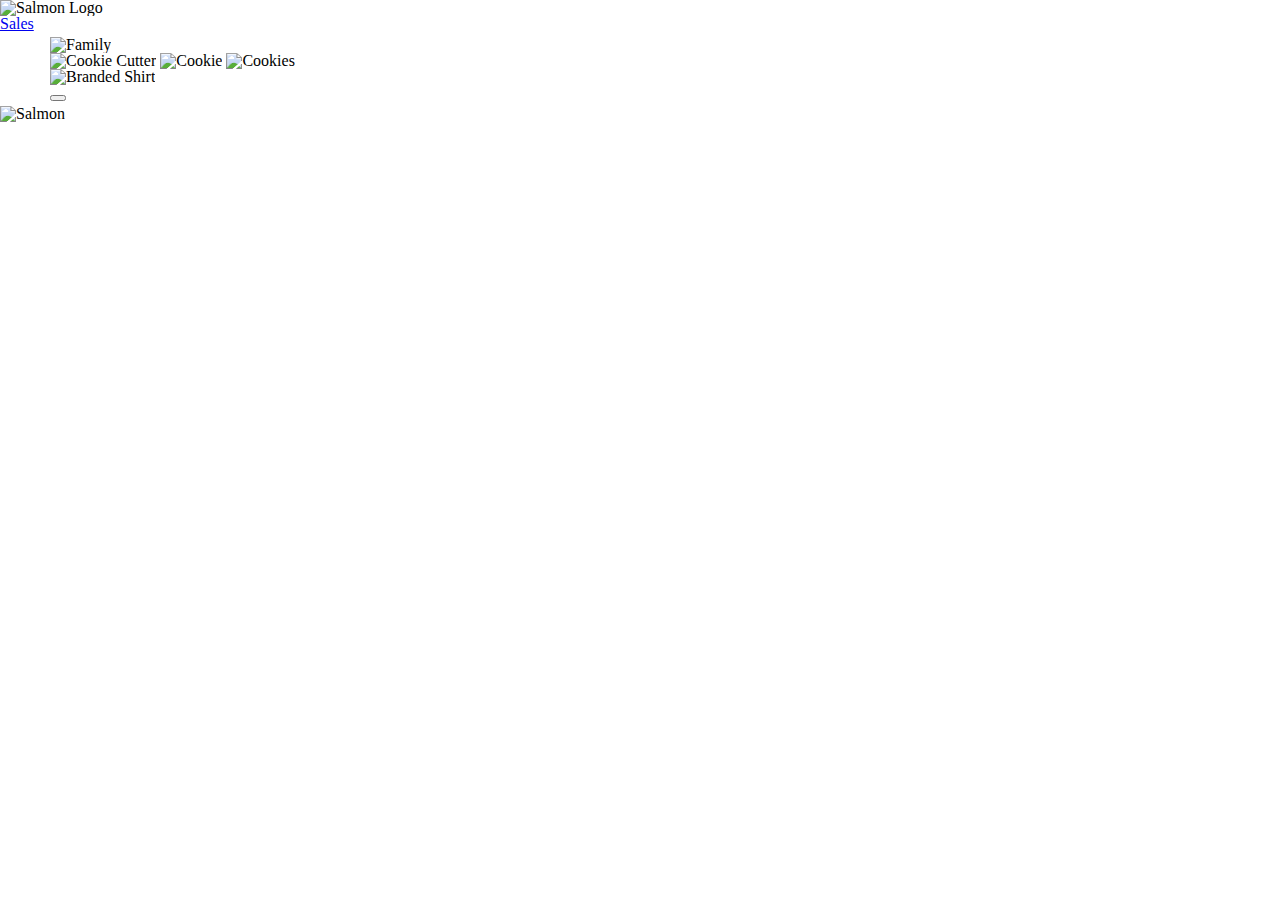
==== index.html @ cb688b3b "Setup basic HTML structure" ====
<!DOCTYPE html>
<html lang="en">
<head>
  <meta charset="UTF-8">
  <meta name="viewport" content="width=device-width, initial-scale=1.0">
  <title>Document</title>

  <link rel="stylesheet" href="css/style.css">
  <link rel="stylesheet" href="css/reset.css">
</head>
<body>
  <header>
    <img src="" alt="Salmon Logo">
    <nav>
      <ul>
        <li><a href="sales.html">Sales</a></li>
      </ul>
    </nav>
  </header>
  <main>
    <section>
      <img src="" alt="Family">
    </section>

    <section>
      <img src="" alt="Cookie Cutter">
      <img src="" alt="Cookie">
      <img src="" alt="Cookies">
    </section>

    <section>
      <img src="" alt="Branded Shirt">
      <article>
        <h2></h2>
        <p></p>
        <button></button>
      </article>
    </section>
  </main>

  <footer>
    <section>
      <h3></h3>
      <ul>
        <li></li>
        <li></li>
        <li></li>
        <li></li>
        <li></li>
      </ul>
    </section>

    <section>
      <h3></h3>
      <ul>
        <li></li>
        <li></li>
        <li></li>
        <li></li>
        <li></li>
        <li></li>
        <li></li>
      </ul>
    </section>

    <section>
      <img src="" alt="Salmon">
    </section>
  </footer>
</body>
</html>
---- css/style.css ----
h1 {
  font-size: 32px;
  font-family: 'Exo 2', sans-serif;
}

h2 {
  font-size: 25px;
  font-family: 'Exo 2', sans-serif;
}

header {
  padding: 10px 0px 10px 40px;
}

main {
  padding: 5px 0px 5px 50px;
}

.location {
  padding: 10px;
}

.location h2 {
  text-decoration: underline;
  text-decoration-thickness: 0.05em;
}

.location ul {
  padding: 5px 0px 0px 15px;
}

.location ul li {
  padding-top: 2px;
  font-family: Verdana, Arial, Helvetica, sans-serif;
}

td {
  padding: 5px;
  font-family: Verdana, Arial, Helvetica, sans-serif;
}

th {
  padding: 5px;
  font-weight: bolder;
  font-family: 'Exo 2', sans-serif;
  text-align: left;
}
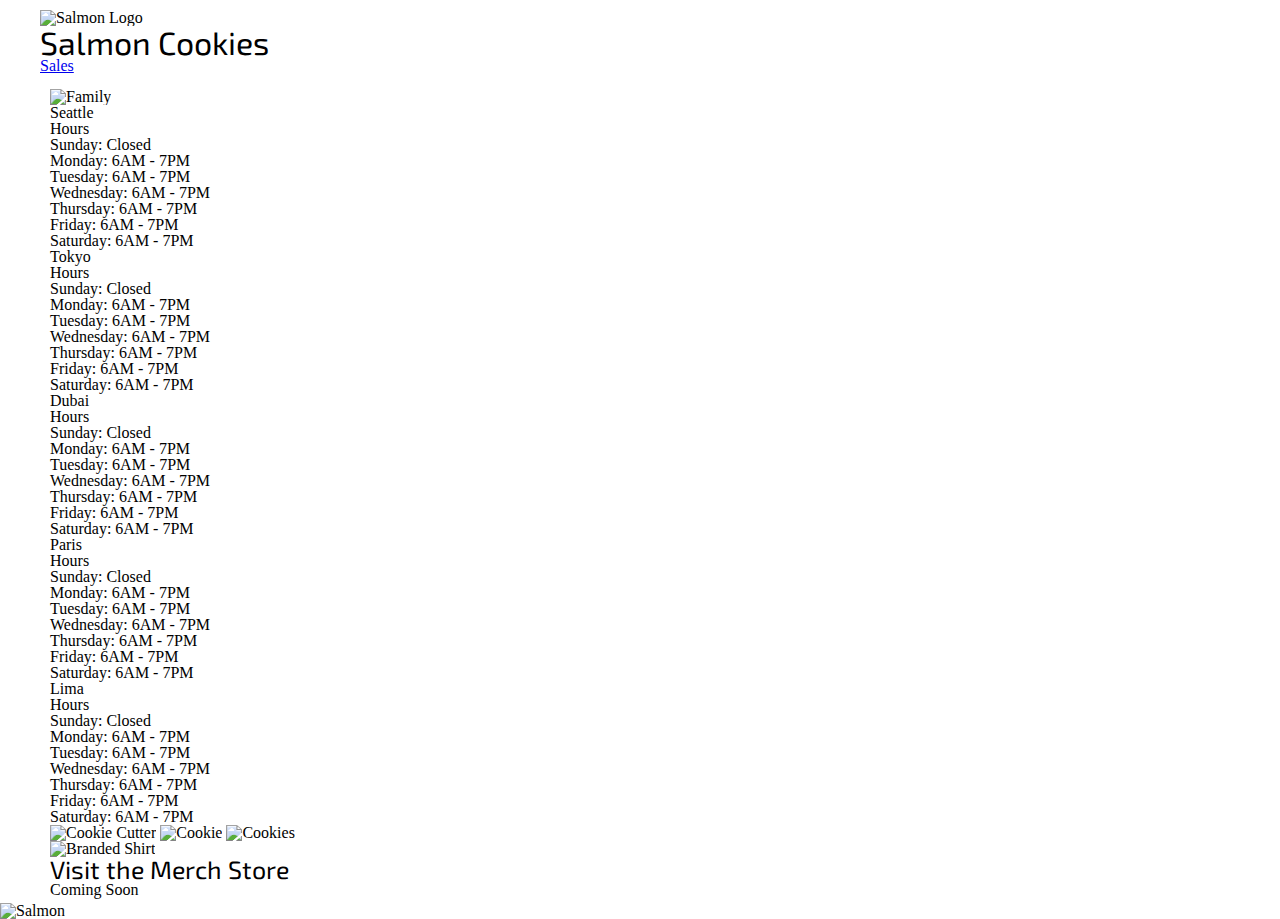
==== commit 3879d5dc: "Finalize HTML structure" ====
--- a/index.html
+++ b/index.html
@@ -4,13 +4,18 @@
   <meta charset="UTF-8">
   <meta name="viewport" content="width=device-width, initial-scale=1.0">
   <title>Document</title>
+  
+  <link rel="stylesheet" href="css/reset.css">
+  <link rel="stylesheet" href="css/style.css">
 
-  <link rel="stylesheet" href="css/style.css">
-  <link rel="stylesheet" href="css/reset.css">
+  <link rel="preconnect" href="https://fonts.googleapis.com">
+  <link rel="preconnect" href="https://fonts.gstatic.com" crossorigin>
+  <link href="https://fonts.googleapis.com/css2?family=Exo+2:wght@700" rel="stylesheet">
 </head>
 <body>
   <header>
     <img src="" alt="Salmon Logo">
+    <h1>Salmon Cookies</h1>
     <nav>
       <ul>
         <li><a href="sales.html">Sales</a></li>
@@ -23,6 +28,83 @@
     </section>
 
     <section>
+      <article>
+        <h3>Seattle</h3>
+        <address></address>
+        <h3>Hours</h3>
+        <ul>
+          <li>Sunday: Closed</li>
+          <li>Monday: 6AM - 7PM</li>
+          <li>Tuesday: 6AM - 7PM</li>
+          <li>Wednesday: 6AM - 7PM</li>
+          <li>Thursday: 6AM - 7PM</li>
+          <li>Friday: 6AM - 7PM</li>
+          <li>Saturday: 6AM - 7PM</li>
+        </ul>
+      </article>
+
+      <article>
+        <h3>Tokyo</h3>
+        <address></address>
+        <h3>Hours</h3>
+        <ul>
+          <li>Sunday: Closed</li>
+          <li>Monday: 6AM - 7PM</li>
+          <li>Tuesday: 6AM - 7PM</li>
+          <li>Wednesday: 6AM - 7PM</li>
+          <li>Thursday: 6AM - 7PM</li>
+          <li>Friday: 6AM - 7PM</li>
+          <li>Saturday: 6AM - 7PM</li>
+        </ul>
+      </article>
+
+      <article>
+        <h3>Dubai</h3>
+        <address></address>
+        <h3>Hours</h3>
+        <ul>
+          <li>Sunday: Closed</li>
+          <li>Monday: 6AM - 7PM</li>
+          <li>Tuesday: 6AM - 7PM</li>
+          <li>Wednesday: 6AM - 7PM</li>
+          <li>Thursday: 6AM - 7PM</li>
+          <li>Friday: 6AM - 7PM</li>
+          <li>Saturday: 6AM - 7PM</li>
+        </ul>
+      </article>
+
+      <article>
+        <h3>Paris</h3>
+        <address></address>
+        <h3>Hours</h3>
+        <ul>
+          <li>Sunday: Closed</li>
+          <li>Monday: 6AM - 7PM</li>
+          <li>Tuesday: 6AM - 7PM</li>
+          <li>Wednesday: 6AM - 7PM</li>
+          <li>Thursday: 6AM - 7PM</li>
+          <li>Friday: 6AM - 7PM</li>
+          <li>Saturday: 6AM - 7PM</li>
+        </ul>
+      </article>
+
+      <article>
+        <h3>Lima</h3>
+        <address></address>
+        <h3>Hours</h3>
+        <ul>
+          <li>Sunday: Closed</li>
+          <li>Monday: 6AM - 7PM</li>
+          <li>Tuesday: 6AM - 7PM</li>
+          <li>Wednesday: 6AM - 7PM</li>
+          <li>Thursday: 6AM - 7PM</li>
+          <li>Friday: 6AM - 7PM</li>
+          <li>Saturday: 6AM - 7PM</li>
+        </ul>
+      </article>
+    </section>
+
+    <section>
       <img src="" alt="Cookie Cutter">
       <img src="" alt="Cookie">
       <img src="" alt="Cookies">
@@ -31,41 +113,16 @@
     <section>
       <img src="" alt="Branded Shirt">
       <article>
-        <h2></h2>
-        <p></p>
-        <button></button>
+        <h2>Visit the Merch Store</h2>
+        <p>Coming Soon</p>
       </article>
     </section>
   </main>
 
   <footer>
     <section>
-      <h3></h3>
-      <ul>
-        <li></li>
-        <li></li>
-        <li></li>
-        <li></li>
-        <li></li>
-      </ul>
-    </section>
-
-    <section>
-      <h3></h3>
-      <ul>
-        <li></li>
-        <li></li>
-        <li></li>
-        <li></li>
-        <li></li>
-        <li></li>
-        <li></li>
-      </ul>
-    </section>
-
-    <section>
       <img src="" alt="Salmon">
     </section>
   </footer>
 </body>
-</html>+</html>
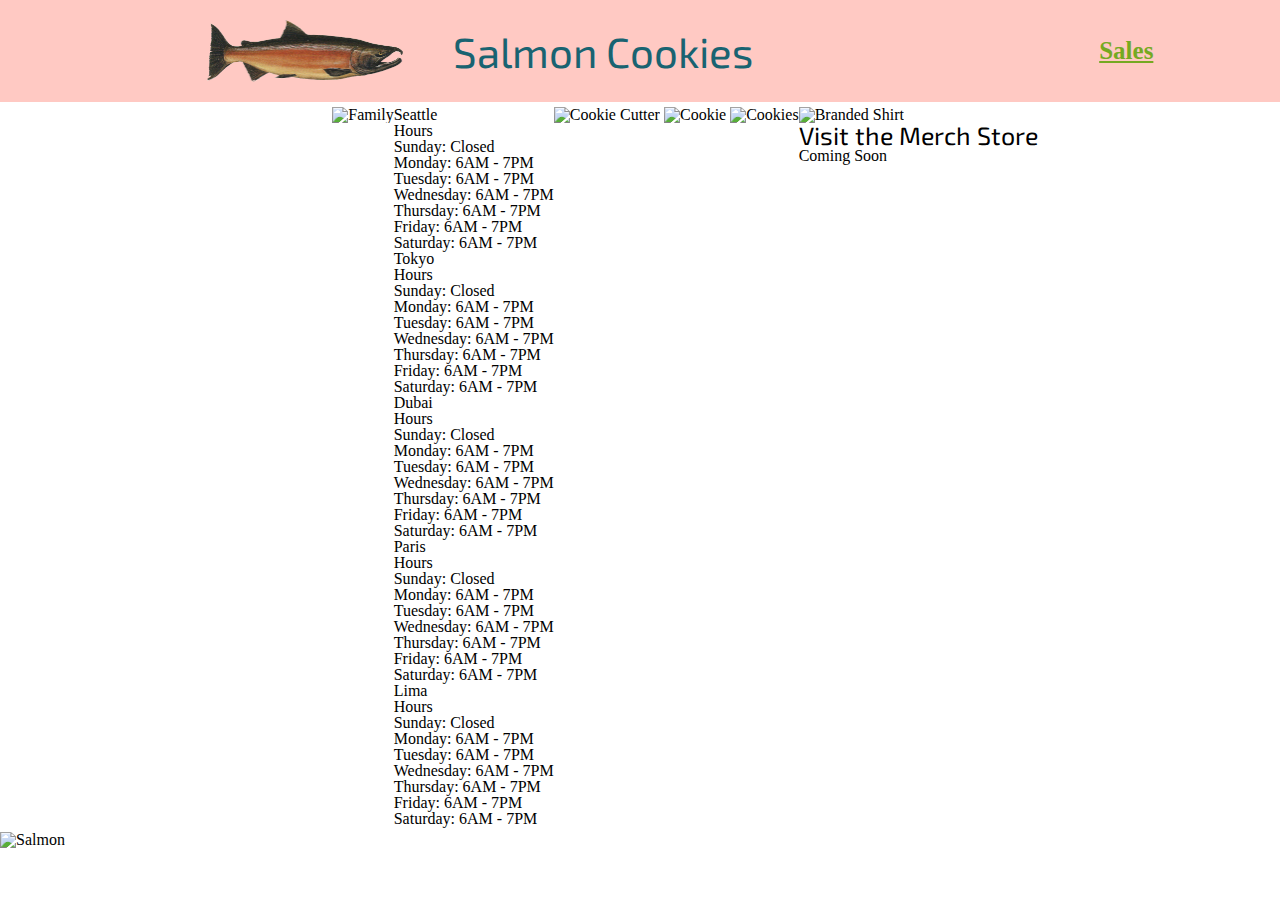
==== commit a2e22338: "Add css for header" ====
--- a/index.html
+++ b/index.html
@@ -4,7 +4,7 @@
   <meta charset="UTF-8">
   <meta name="viewport" content="width=device-width, initial-scale=1.0">
   <title>Document</title>
-  
+
   <link rel="stylesheet" href="css/reset.css">
   <link rel="stylesheet" href="css/style.css">
 
@@ -14,7 +14,7 @@
 </head>
 <body>
   <header>
-    <img src="" alt="Salmon Logo">
+    <img src="images/salmon.png" alt="Salmon Logo">
     <h1>Salmon Cookies</h1>
     <nav>
       <ul>
@@ -22,6 +22,7 @@
       </ul>
     </nav>
   </header>
+
   <main>
     <section>
       <img src="" alt="Family">
--- a/css/style.css
+++ b/css/style.css
@@ -8,30 +8,76 @@
   font-family: 'Exo 2', sans-serif;
 }
 
+body {
+  margin: 0;
+  padding: 0;
+  display: flex;
+  flex-direction: column;
+  flex-wrap: wrap;
+}
+
 header {
-  padding: 10px 0px 10px 40px;
+  padding: 20px 0px 20px 40px;
+  width: 100vw;
+  background-color: #ffc9c3;
+  display: flex;
+  flex: 1;
+  justify-content: center;
+}
+
+header img {
+  width: 196.75px;
+  height: 61.5px;
+  display: flex;
+  align-content: center;
+}
+
+header h1 {
+  font-size: 42px;
+  font-family: 'Exo 2', sans-serif;
+  padding-left: 50px;
+  align-self: center;
+  color: #196371;
+}
+
+header nav {
+  width: 400px;
+  display: flex;
+}
+
+header nav ul{
+  display: flex;
+  justify-content:flex-end;
+  width: 100%;
+}
+
+header nav ul li {
+  display: flex;
+  align-content: center;
+}
+
+header nav a {
+  color: #75A922;
+  font-weight: bold;
+  display: flex; 
+  align-items: center;
+  font-size: 25px;
+}
+
+header nav a:hover {
+  color: #95C842;
 }
 
 main {
   padding: 5px 0px 5px 50px;
+  display: flex;
+  flex-wrap: wrap;
+  justify-content: center;
+  flex: 1;
 }
 
-.location {
-  padding: 10px;
-}
-
-.location h2 {
-  text-decoration: underline;
-  text-decoration-thickness: 0.05em;
-}
-
-.location ul {
-  padding: 5px 0px 0px 15px;
-}
-
-.location ul li {
-  padding-top: 2px;
-  font-family: Verdana, Arial, Helvetica, sans-serif;
+table {
+  width: 960px;
 }
 
 td {
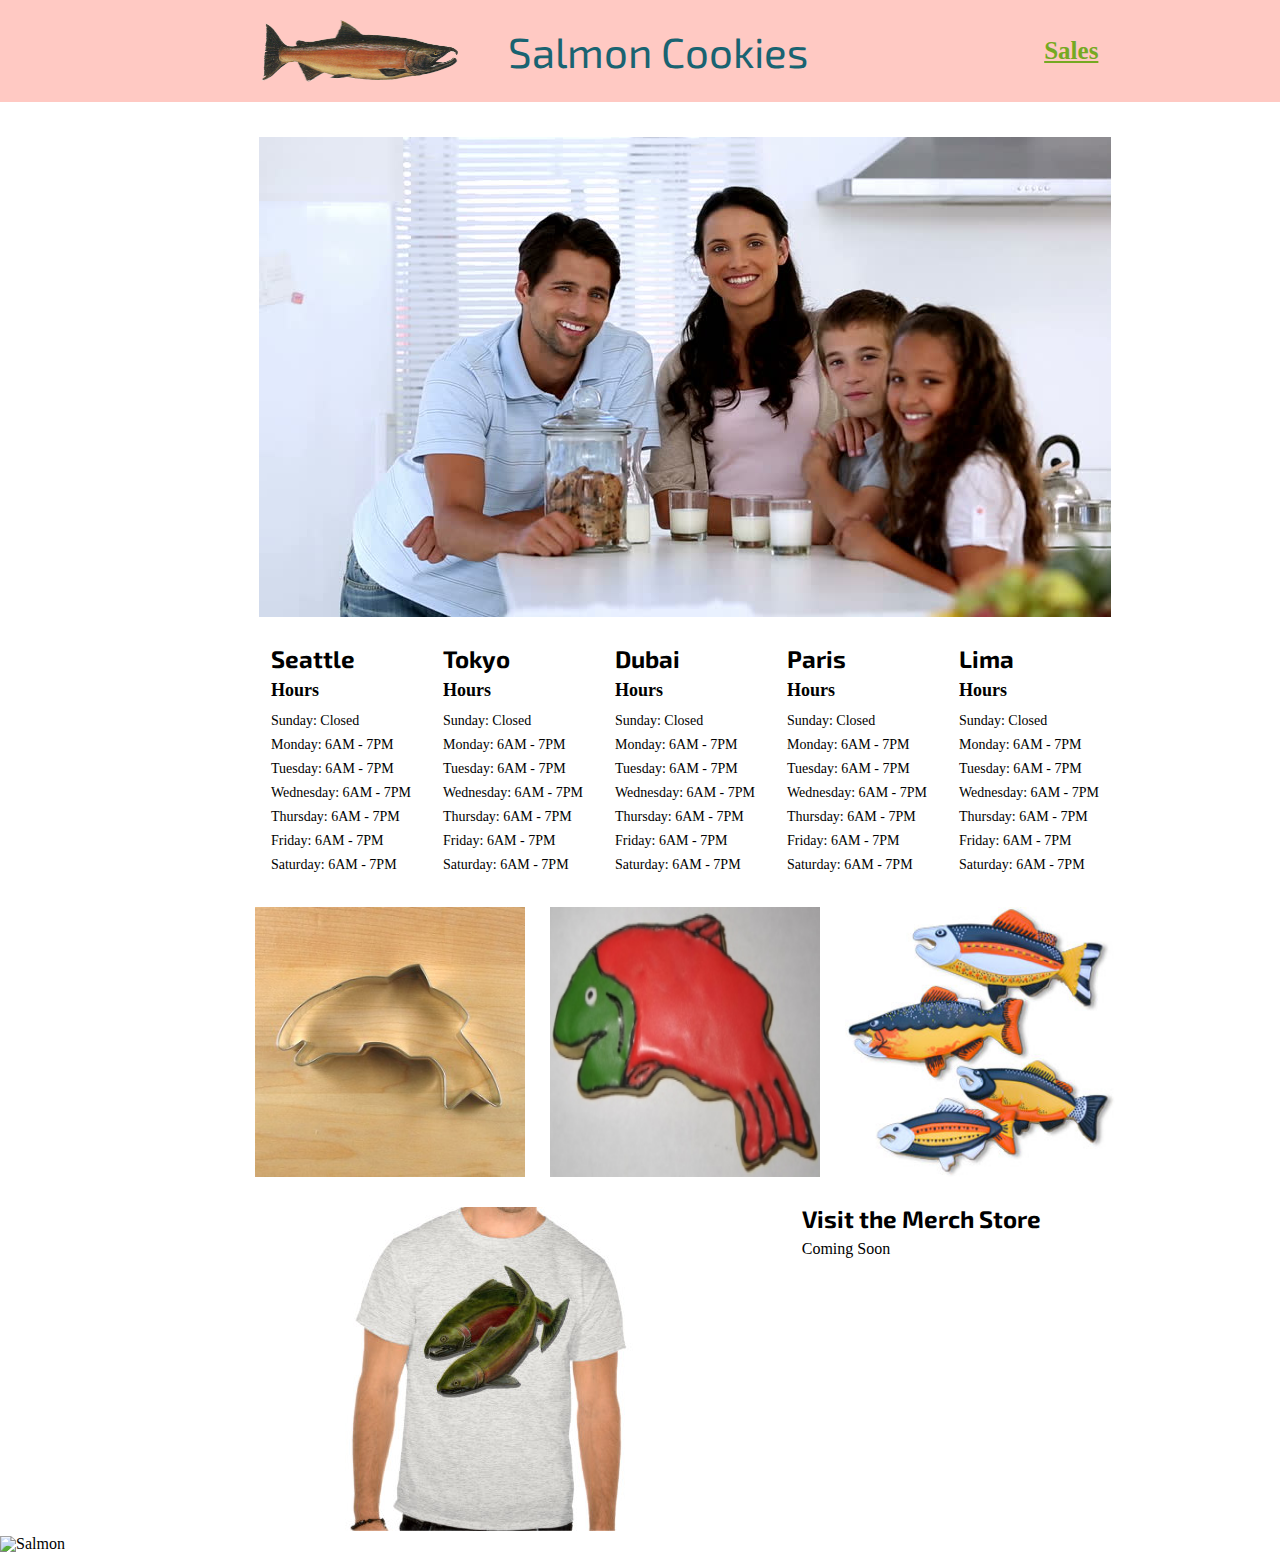
==== commit 3ae7642d: "Add main section styles" ====
--- a/index.html
+++ b/index.html
@@ -25,12 +25,12 @@
 
   <main>
     <section>
-      <img src="" alt="Family">
+      <img src="images/family.jpg" alt="Family">
     </section>
 
     <section>
       <article>
-        <h3>Seattle</h3>
+        <h2>Seattle</h2>
         <address></address>
         <h3>Hours</h3>
         <ul>
@@ -45,7 +45,7 @@
       </article>
 
       <article>
-        <h3>Tokyo</h3>
+        <h2>Tokyo</h2>
         <address></address>
         <h3>Hours</h3>
         <ul>
@@ -60,7 +60,7 @@
       </article>
 
       <article>
-        <h3>Dubai</h3>
+        <h2>Dubai</h2>
         <address></address>
         <h3>Hours</h3>
         <ul>
@@ -75,7 +75,7 @@
       </article>
 
       <article>
-        <h3>Paris</h3>
+        <h2>Paris</h2>
         <address></address>
         <h3>Hours</h3>
         <ul>
@@ -90,7 +90,7 @@
       </article>
 
       <article>
-        <h3>Lima</h3>
+        <h2>Lima</h2>
         <address></address>
         <h3>Hours</h3>
         <ul>
@@ -105,14 +105,14 @@
       </article>
     </section>
 
-    <section>
-      <img src="" alt="Cookie Cutter">
-      <img src="" alt="Cookie">
-      <img src="" alt="Cookies">
+    <section id="cookieImages">
+      <img src="images/cutter.jpg" alt="Cookie Cutter">
+      <img src="images/frosted-cookie.jpg" alt="Cookie">
+      <img src="images/fish.jpg" alt="Cookies">
     </section>
 
     <section>
-      <img src="" alt="Branded Shirt">
+      <img src="images/shirt.jpg" alt="Branded Shirt">
       <article>
         <h2>Visit the Merch Store</h2>
         <p>Coming Soon</p>
--- a/css/style.css
+++ b/css/style.css
@@ -15,6 +15,10 @@
   flex-direction: column;
   flex-wrap: wrap;
 }
+
+/*----------------------------------------*/
+/*            Header Styles               */
+/*----------------------------------------*/
 
 header {
   padding: 20px 0px 20px 40px;
@@ -41,7 +45,7 @@
 }
 
 header nav {
-  width: 400px;
+  width: 290px;
   display: flex;
 }
 
@@ -68,13 +72,56 @@
   color: #95C842;
 }
 
+/*----------------------------------------*/
+/*             Main Styles                */
+/*----------------------------------------*/
+
 main {
   padding: 5px 0px 5px 50px;
   display: flex;
   flex-wrap: wrap;
-  justify-content: center;
+  align-content: center;
   flex: 1;
+  flex-direction: column;
 }
+
+#cookieImages {
+  justify-content: space-between;
+}
+
+#cookieImages img {
+  height: 270px;
+  width: 270px;
+}
+
+main section {
+  display: flex;
+  flex: 1;
+  width: 860px;
+  justify-content: space-around;
+  padding-top: 30px;
+}
+
+main section h2 {
+  font-size: 24px;
+  font-weight: bold;
+  padding-bottom: 10px;
+}
+
+main section h3 {
+  font-size: 18px;
+  font-weight: bold;
+  padding-bottom: 10px;
+}
+
+main section ul li {
+  padding: 5px 0 5px 0;
+  font-size: 14px;
+}
+
+/*----------------------------------------*/
+/*            Table Styles                */
+/*----------------------------------------*/
 
 table {
   width: 960px;
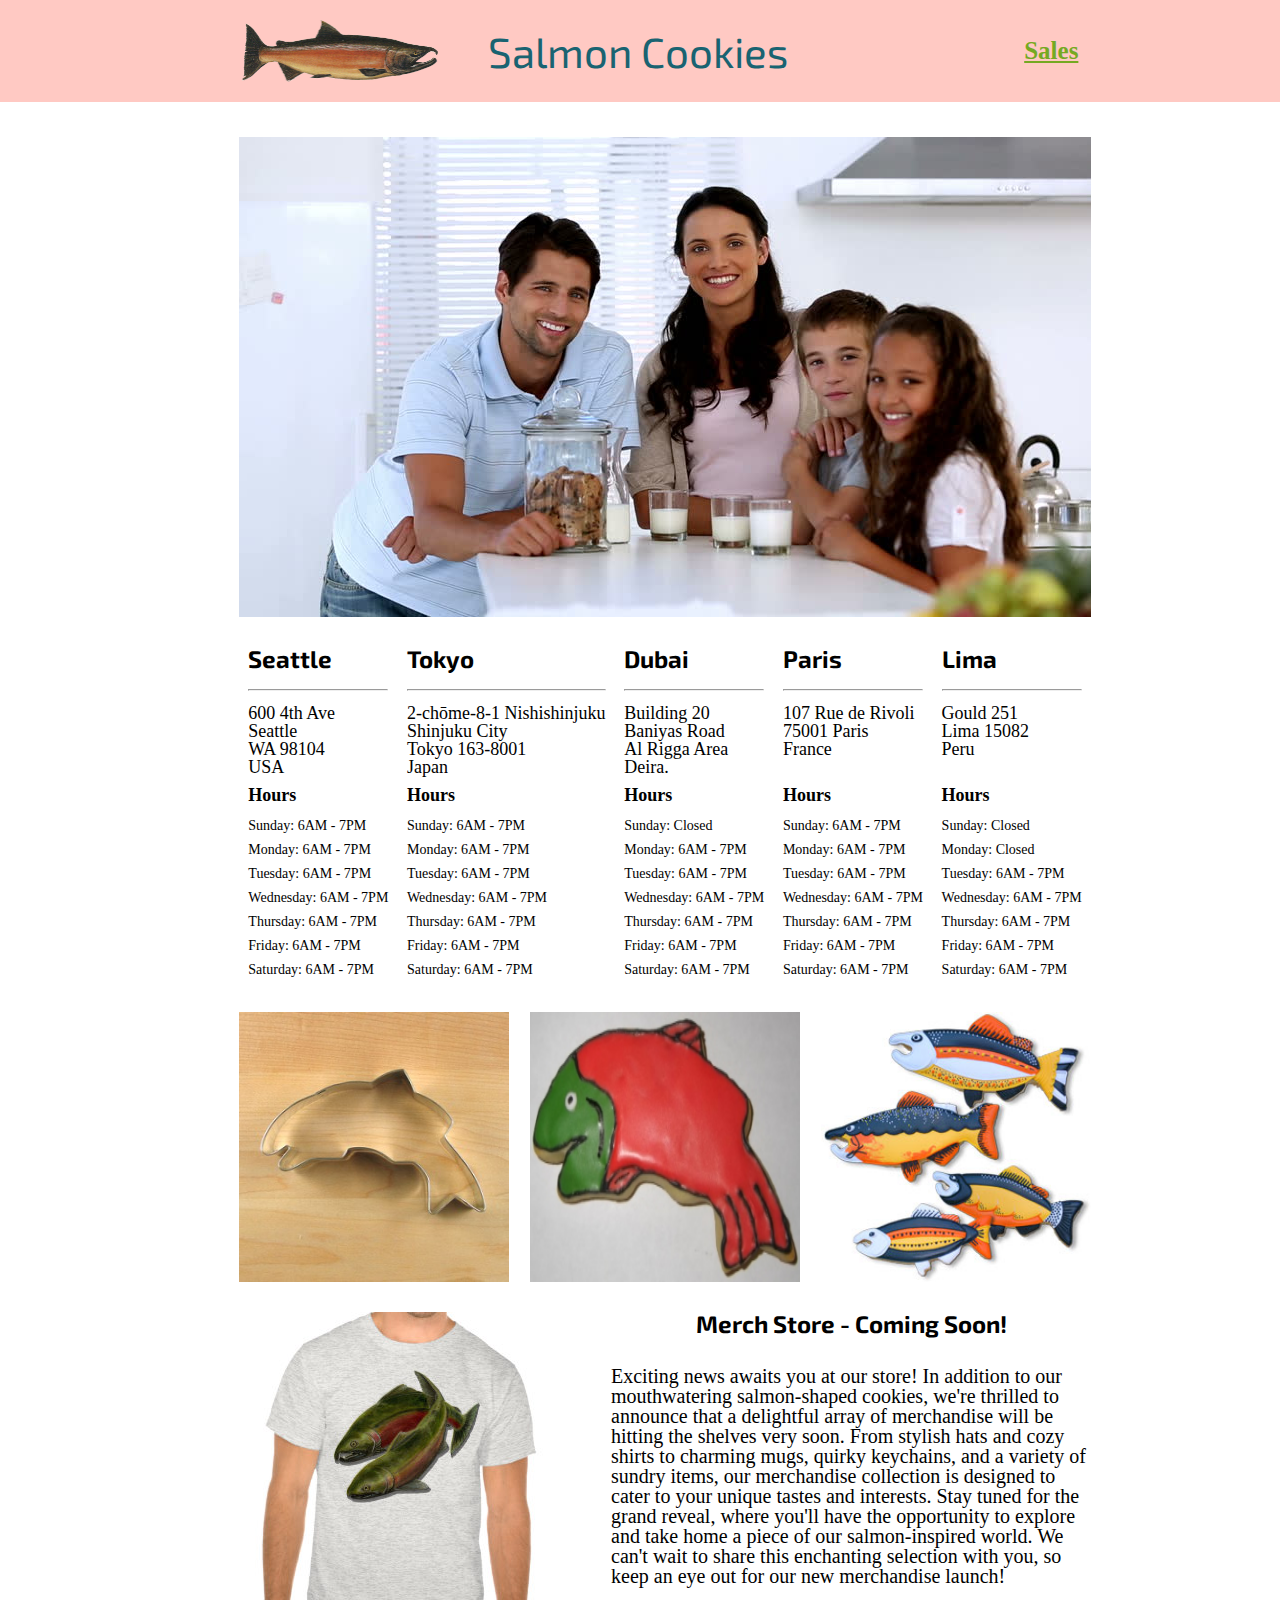
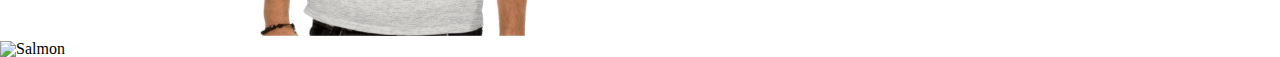
==== commit b1d6559d: "Add Merch Styles and Location addresses" ====
--- a/index.html
+++ b/index.html
@@ -31,10 +31,16 @@
     <section>
       <article>
         <h2>Seattle</h2>
-        <address></address>
+        <hr>
+        <address>
+          600 4th Ave </br>
+          Seattle </br>
+          WA 98104 </br>
+          USA
+        </address>
         <h3>Hours</h3>
         <ul>
-          <li>Sunday: Closed</li>
+          <li>Sunday: 6AM - 7PM</li>
           <li>Monday: 6AM - 7PM</li>
           <li>Tuesday: 6AM - 7PM</li>
           <li>Wednesday: 6AM - 7PM</li>
@@ -46,10 +52,15 @@
 
       <article>
         <h2>Tokyo</h2>
-        <address></address>
+        <hr>
+        <address>2-chōme-8-1 Nishishinjuku </br>
+          Shinjuku City </br>
+          Tokyo 163-8001 </br>
+          Japan
+        </address>
         <h3>Hours</h3>
         <ul>
-          <li>Sunday: Closed</li>
+          <li>Sunday: 6AM - 7PM</li>
           <li>Monday: 6AM - 7PM</li>
           <li>Tuesday: 6AM - 7PM</li>
           <li>Wednesday: 6AM - 7PM</li>
@@ -61,7 +72,12 @@
 
       <article>
         <h2>Dubai</h2>
-        <address></address>
+        <hr>
+        <address>Building 20 </br> 
+          Baniyas Road </br>
+          Al Rigga Area </br>
+          Deira.
+        </address>
         <h3>Hours</h3>
         <ul>
           <li>Sunday: Closed</li>
@@ -76,10 +92,16 @@
 
       <article>
         <h2>Paris</h2>
-        <address></address>
+        <hr>
+        <address>
+          107 Rue de Rivoli </br> 
+          75001 Paris </br>
+          France</br>
+          &nbsp;
+        </address>
         <h3>Hours</h3>
         <ul>
-          <li>Sunday: Closed</li>
+          <li>Sunday: 6AM - 7PM</li>
           <li>Monday: 6AM - 7PM</li>
           <li>Tuesday: 6AM - 7PM</li>
           <li>Wednesday: 6AM - 7PM</li>
@@ -91,11 +113,17 @@
 
       <article>
         <h2>Lima</h2>
-        <address></address>
+        <hr>
+        <address>
+          Gould 251 </br>
+          Lima 15082 </br>
+          Peru </br>
+          &nbsp;
+        </address>
         <h3>Hours</h3>
         <ul>
           <li>Sunday: Closed</li>
-          <li>Monday: 6AM - 7PM</li>
+          <li>Monday: Closed</li>
           <li>Tuesday: 6AM - 7PM</li>
           <li>Wednesday: 6AM - 7PM</li>
           <li>Thursday: 6AM - 7PM</li>
@@ -111,11 +139,11 @@
       <img src="images/fish.jpg" alt="Cookies">
     </section>
 
-    <section>
+    <section id="merch">
       <img src="images/shirt.jpg" alt="Branded Shirt">
       <article>
-        <h2>Visit the Merch Store</h2>
-        <p>Coming Soon</p>
+        <h2>Merch Store - Coming Soon!</h2>
+        <p>Exciting news awaits you at our store! In addition to our mouthwatering salmon-shaped cookies, we're thrilled to announce that a delightful array of merchandise will be hitting the shelves very soon. From stylish hats and cozy shirts to charming mugs, quirky keychains, and a variety of sundry items, our merchandise collection is designed to cater to your unique tastes and interests. Stay tuned for the grand reveal, where you'll have the opportunity to explore and take home a piece of our salmon-inspired world. We can't wait to share this enchanting selection with you, so keep an eye out for our new merchandise launch!</p>
       </article>
     </section>
   </main>
--- a/css/style.css
+++ b/css/style.css
@@ -22,7 +22,7 @@
 
 header {
   padding: 20px 0px 20px 40px;
-  width: 100vw;
+  /* width: 100vw; */
   background-color: #ffc9c3;
   display: flex;
   flex: 1;
@@ -97,7 +97,7 @@
 main section {
   display: flex;
   flex: 1;
-  width: 860px;
+  /* width: 860px; */
   justify-content: space-around;
   padding-top: 30px;
 }
@@ -114,9 +114,39 @@
   padding-bottom: 10px;
 }
 
+main section address {
+  font-size: 18px;
+  padding: 5px 0 10px 0;
+}
+
 main section ul li {
   padding: 5px 0 5px 0;
   font-size: 14px;
+}
+
+/*----------------------------------------*/
+/*            Merch Styles                */
+/*----------------------------------------*/
+
+#merch {
+  display: flex;
+  flex-direction: row;
+  justify-content: space-between;
+}
+
+#merch article {
+  width: 480px;
+  display: flex;
+  flex-direction: column;
+}
+
+#merch article h2 {
+  align-self: center;
+}
+
+#merch article p {
+  padding-top: 20px;
+  font-size: 20px;
 }
 
 /*----------------------------------------*/
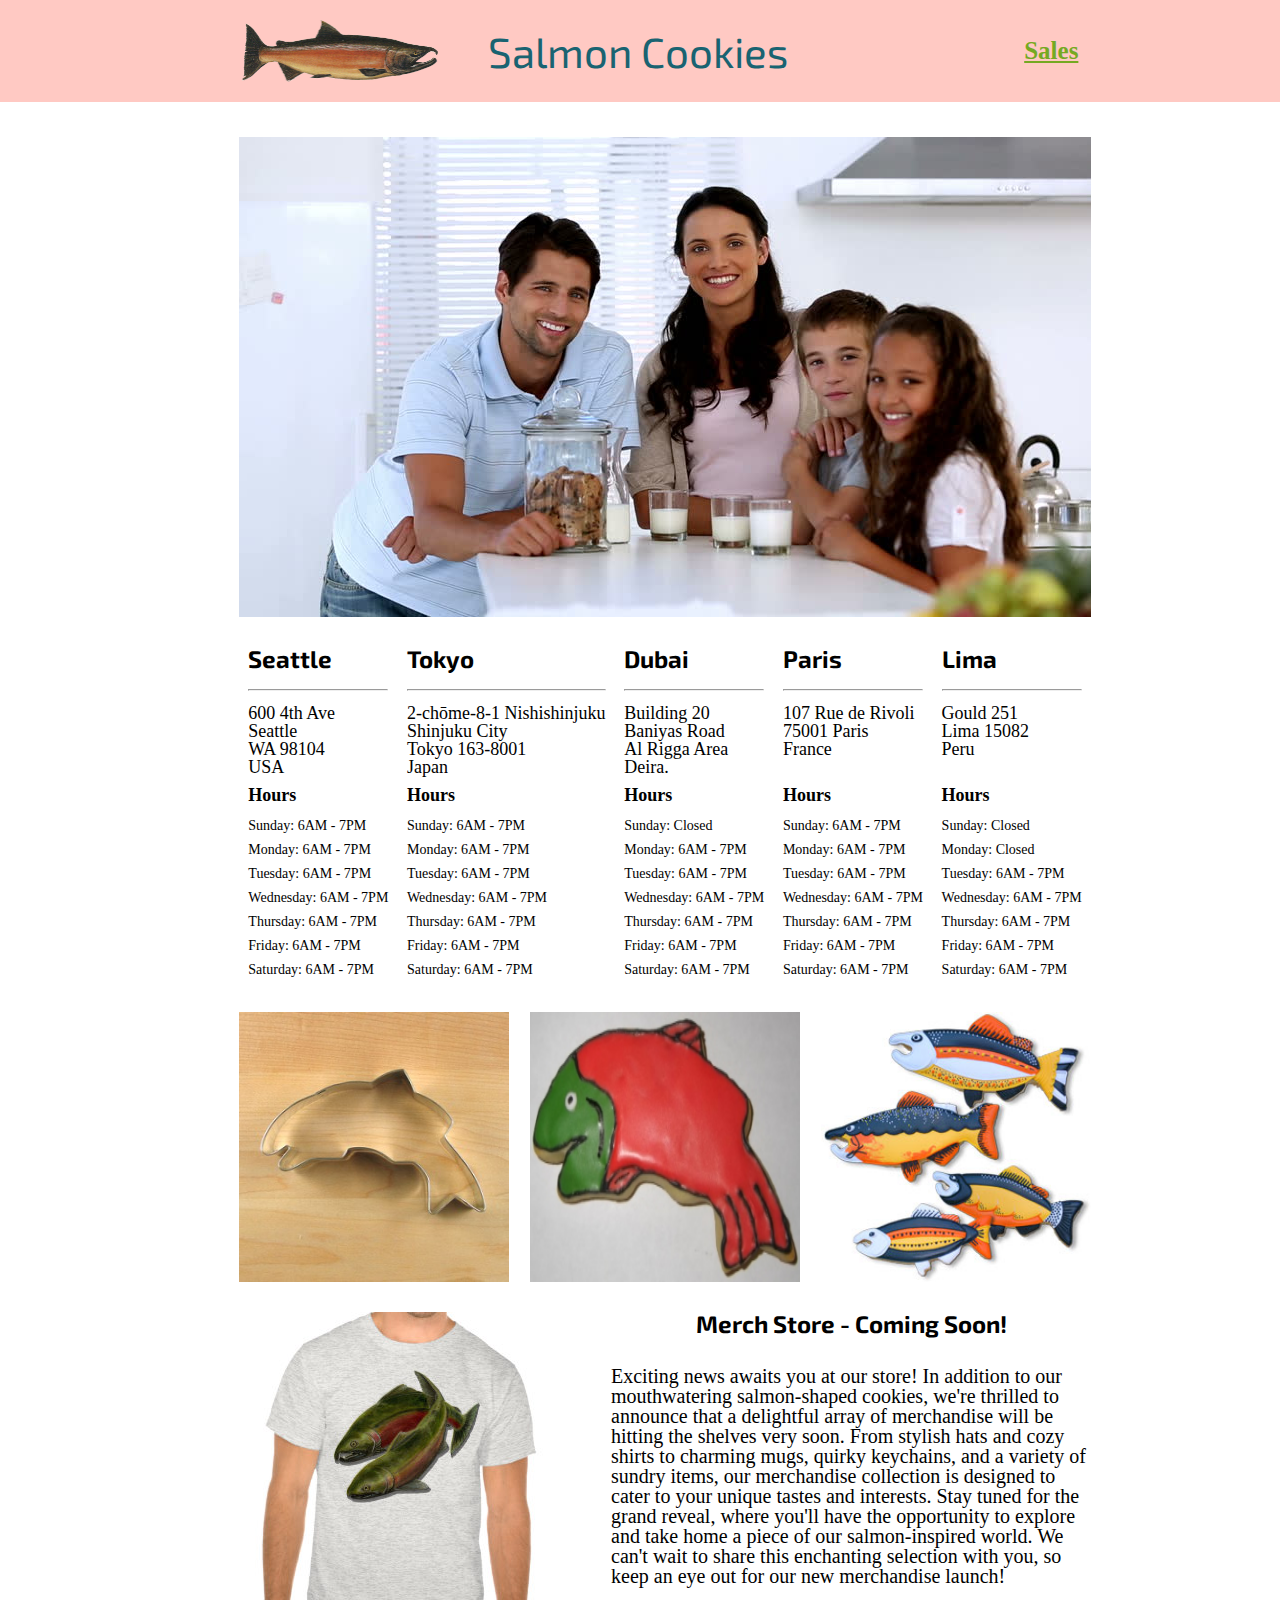
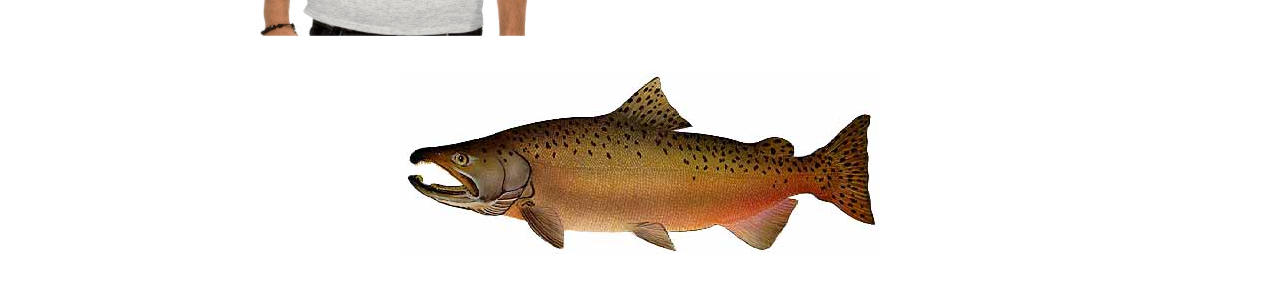
==== commit 9b4b79e5: "Add footer styles and upload lighthouse score" ====
--- a/index.html
+++ b/index.html
@@ -150,7 +150,7 @@
 
   <footer>
     <section>
-      <img src="" alt="Salmon">
+      <img src="images/chinook.jpg" alt="Salmon">
     </section>
   </footer>
 </body>
--- a/css/style.css
+++ b/css/style.css
@@ -167,4 +167,15 @@
   font-weight: bolder;
   font-family: 'Exo 2', sans-serif;
   text-align: left;
+}
+
+/*----------------------------------------*/
+/*            Footer Styles               */
+/*----------------------------------------*/
+
+footer {
+  width: 100%;
+  padding: 30px 0 30px 0;
+  display: flex;
+  justify-content: center;
 }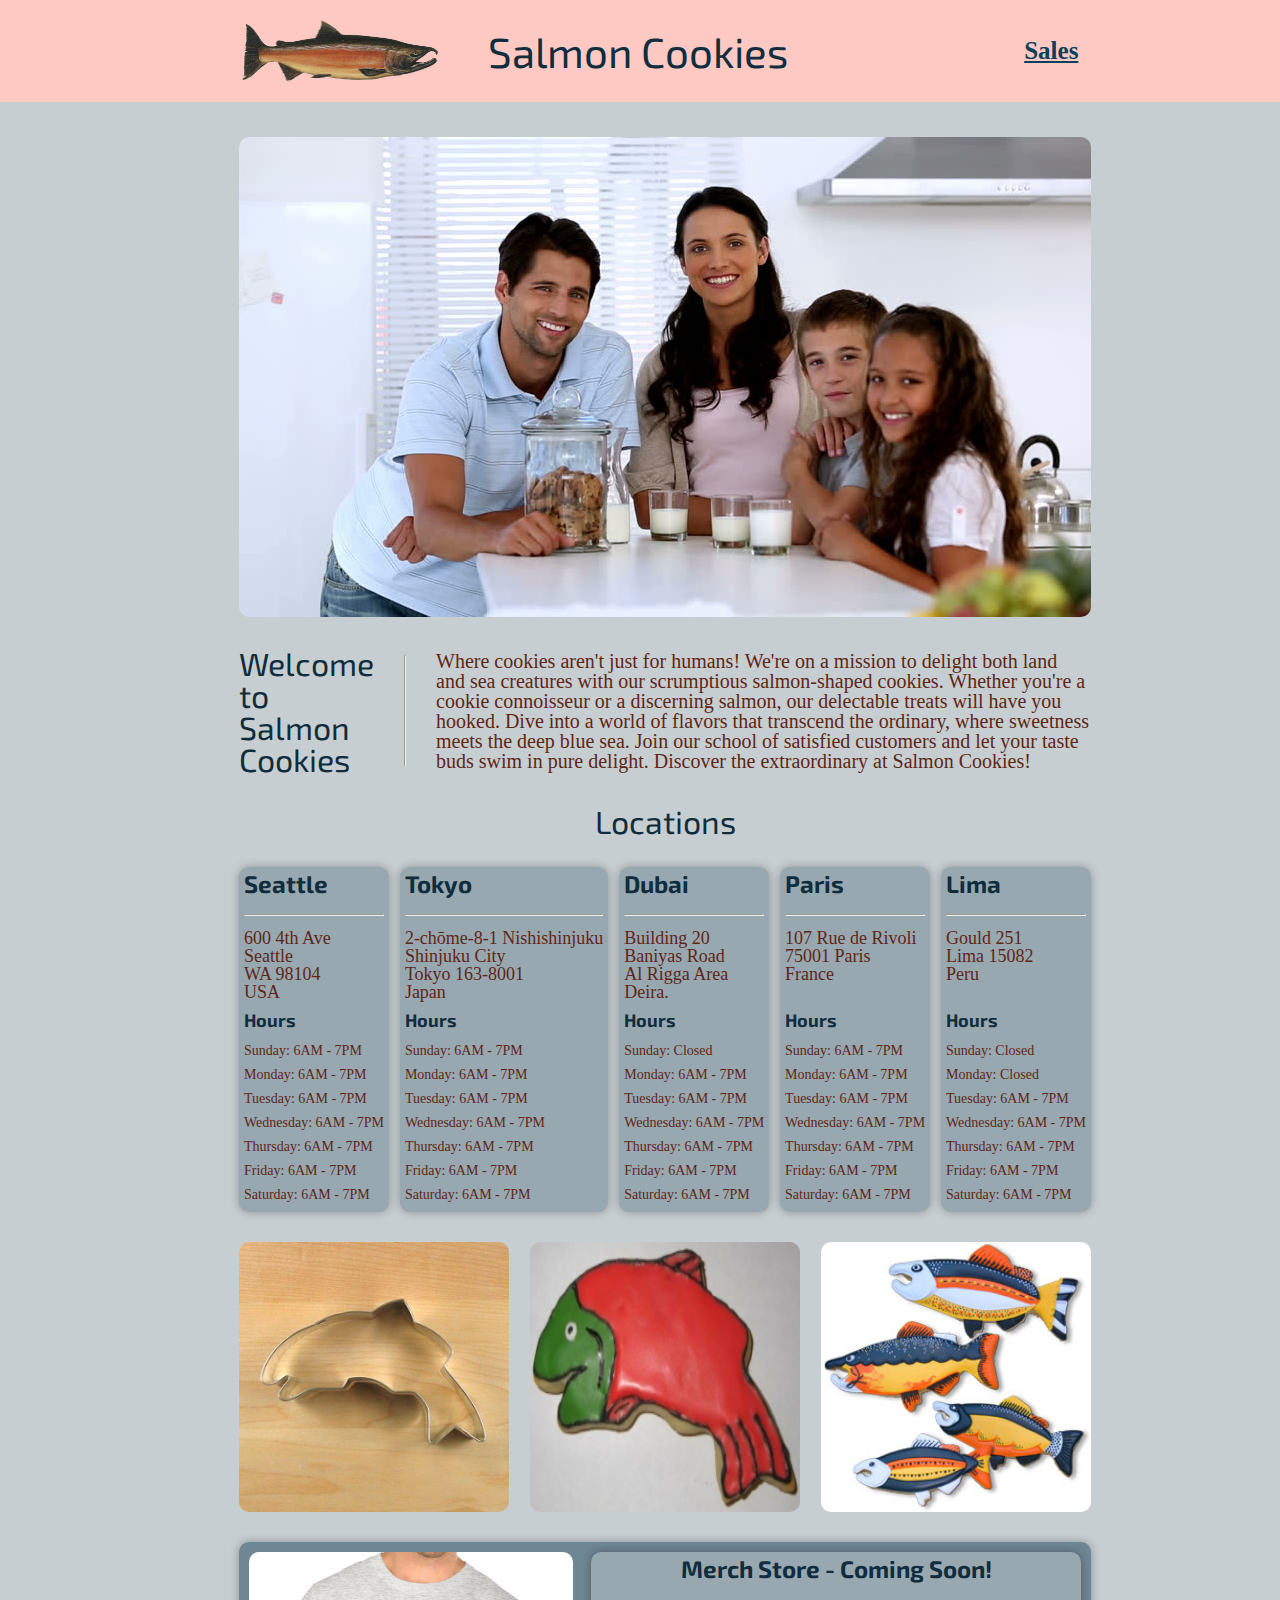
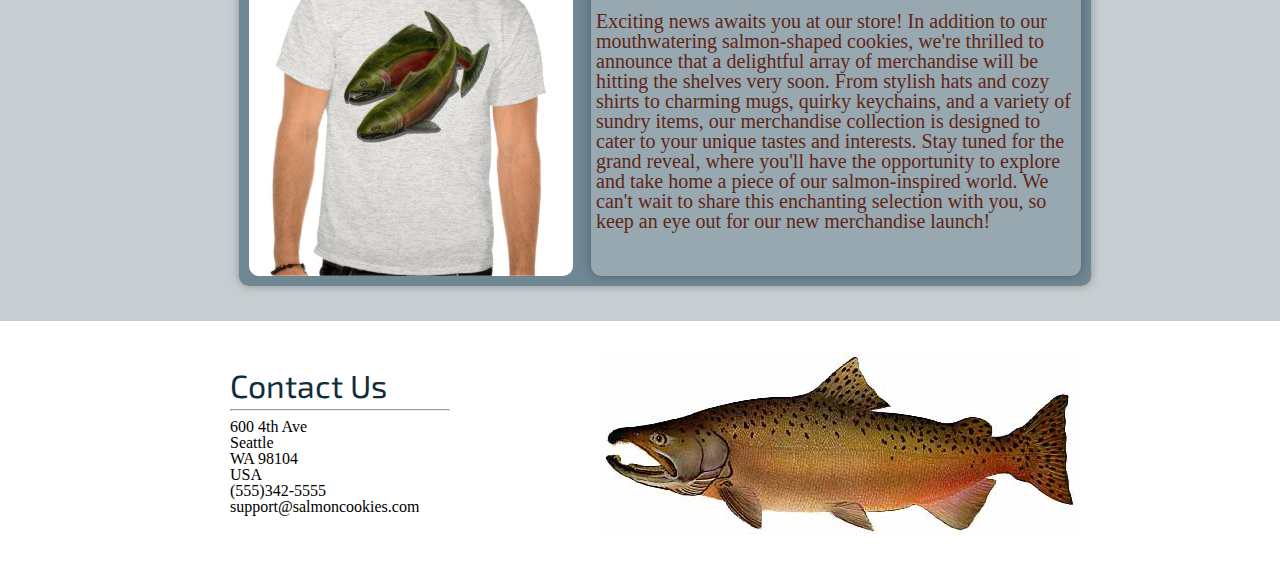
==== commit 6d51b4c4: "Finalize styling and main page elements" ====
--- a/index.html
+++ b/index.html
@@ -3,7 +3,7 @@
 <head>
   <meta charset="UTF-8">
   <meta name="viewport" content="width=device-width, initial-scale=1.0">
-  <title>Document</title>
+  <title>Salmon Cookies</title>
 
   <link rel="stylesheet" href="css/reset.css">
   <link rel="stylesheet" href="css/style.css">
@@ -28,7 +28,15 @@
       <img src="images/family.jpg" alt="Family">
     </section>
 
-    <section>
+    <section id="welcome">
+      <h1>Welcome to Salmon Cookies</h1>
+      <hr>
+      <p>Where cookies aren't just for humans! We're on a mission to delight both land and sea creatures with our scrumptious salmon-shaped cookies. Whether you're a cookie connoisseur or a discerning salmon, our delectable treats will have you hooked. Dive into a world of flavors that transcend the ordinary, where sweetness meets the deep blue sea. Join our school of satisfied customers and let your taste buds swim in pure delight. Discover the extraordinary at Salmon Cookies!</p>
+    </section>
+
+    <h1>Locations</h1>
+
+    <section id="locations">
       <article>
         <h2>Seattle</h2>
         <hr>
@@ -150,6 +158,18 @@
 
   <footer>
     <section>
+      <article>
+        <h1>Contact Us</h1>
+        <hr>
+        <address>
+          600 4th Ave </br>
+          Seattle </br>
+          WA 98104 </br>
+          USA
+        </address>
+        <p>(555)342-5555</p>
+        <address>support@salmoncookies.com</address>
+      </article>
       <img src="images/chinook.jpg" alt="Salmon">
     </section>
   </footer>
--- a/css/style.css
+++ b/css/style.css
@@ -1,11 +1,13 @@
 h1 {
   font-size: 32px;
   font-family: 'Exo 2', sans-serif;
+  color: #102D3D;
 }
 
 h2 {
   font-size: 25px;
   font-family: 'Exo 2', sans-serif;
+  color: #102D3D;
 }
 
 body {
@@ -41,7 +43,7 @@
   font-family: 'Exo 2', sans-serif;
   padding-left: 50px;
   align-self: center;
-  color: #196371;
+  color: #102D3D;
 }
 
 header nav {
@@ -61,7 +63,7 @@
 }
 
 header nav a {
-  color: #75A922;
+  color: #08415C;
   font-weight: bold;
   display: flex; 
   align-items: center;
@@ -69,7 +71,7 @@
 }
 
 header nav a:hover {
-  color: #95C842;
+  color: #6B818C;
 }
 
 /*----------------------------------------*/
@@ -83,6 +85,13 @@
   align-content: center;
   flex: 1;
   flex-direction: column;
+  background-color: #C7CED1;
+  /* background-color: #6B818C; */
+  /* background-color: #9DBBAE; */
+}
+
+main img {
+  border-radius: 10px;
 }
 
 #cookieImages {
@@ -92,6 +101,19 @@
 #cookieImages img {
   height: 270px;
   width: 270px;
+}
+
+#locations {
+  display: flex;
+  flex: 1;
+  justify-content: space-between;
+}
+
+main article {
+  border-radius: 10px;
+  box-shadow: 0 0 10px rgba(0, 0, 0, 0.3);
+  background-color: #98A8B1;
+  padding: 5px;
 }
 
 main section {
@@ -102,26 +124,59 @@
   padding-top: 30px;
 }
 
+main h1 {
+  margin-top: 30px;
+  align-self: center;
+}
+
 main section h2 {
   font-size: 24px;
   font-weight: bold;
   padding-bottom: 10px;
+  font-family: 'Exo 2', sans-serif;
+  color: #102D3D;
 }
 
 main section h3 {
   font-size: 18px;
   font-weight: bold;
   padding-bottom: 10px;
+  font-family: 'Exo 2', sans-serif;
+  color: #102D3D;
 }
 
 main section address {
   font-size: 18px;
   padding: 5px 0 10px 0;
+  font-family: 'Times New Roman', Times, serif;
+  color: #5F2615;
 }
 
 main section ul li {
   padding: 5px 0 5px 0;
   font-size: 14px;
+  font-family: 'Times New Roman', Times, serif;
+  color: #5F2615;
+}
+
+#welcome {
+  width: 850px;
+}
+
+#welcome h1 {
+  margin-top: 0px;
+}
+
+#welcome hr {
+  margin-left: 30px;
+  margin-right: 30px;
+}
+
+#welcome p {
+  align-self: center;
+  font-family: 'Times New Roman', Times, serif;
+  color: #5F2615;
+  font-size: 20px;
 }
 
 /*----------------------------------------*/
@@ -132,6 +187,11 @@
   display: flex;
   flex-direction: row;
   justify-content: space-between;
+  margin: 30px 0px 30px 0px;
+  padding: 10px;
+  border-radius: 10px;
+  box-shadow: 0 0 10px rgba(0, 0, 0, 0.3);
+  background-color: #6F8693;
 }
 
 #merch article {
@@ -142,11 +202,15 @@
 
 #merch article h2 {
   align-self: center;
+  font-family: 'Exo 2', sans-serif;
+  color: #102D3D;
 }
 
 #merch article p {
   padding-top: 20px;
   font-size: 20px;
+  font-family: 'Times New Roman', Times, serif;
+  color: #5F2615;
 }
 
 /*----------------------------------------*/
@@ -155,11 +219,17 @@
 
 table {
   width: 960px;
+  margin-top: 30px;
+  border-radius: 10px;
+  box-shadow: 0 0 10px rgba(0, 0, 0, 0.3);
+  background-color: #98A8B1;
+  padding: 10px;
 }
 
 td {
   padding: 5px;
   font-family: Verdana, Arial, Helvetica, sans-serif;
+  color: #08415C;
 }
 
 th {
@@ -167,6 +237,7 @@
   font-weight: bolder;
   font-family: 'Exo 2', sans-serif;
   text-align: left;
+  color: #102D3D;
 }
 
 /*----------------------------------------*/
@@ -177,5 +248,54 @@
   width: 100%;
   padding: 30px 0 30px 0;
   display: flex;
-  justify-content: center;
-}+  flex-direction: row;
+  justify-content: space-around;
+}
+
+footer section {
+  width: 850px;
+  display: flex;
+  justify-content: space-between;
+  align-items: center;
+  padding-left: 30px;
+}
+
+footer article {
+  width: 220px;
+}
+
+footer img {
+  width: 483px;
+}
+
+/*----------------------------------------*/
+/*             Form Styles                */
+/*----------------------------------------*/
+
+form {
+  width: 960px;
+  display: flex;
+  flex-direction: column;
+  color: #5F2615;
+}
+
+form button {
+  width: 100px;
+  height: 30px;
+}
+
+form fieldset {
+  display: flex;
+  flex-direction: row;
+  justify-content: space-between;
+}
+
+form fieldset section {
+  display: flex;
+  flex-direction: column;
+  margin-bottom: 30px;
+}
+
+form fieldset section input {
+  width: 200px;
+}
